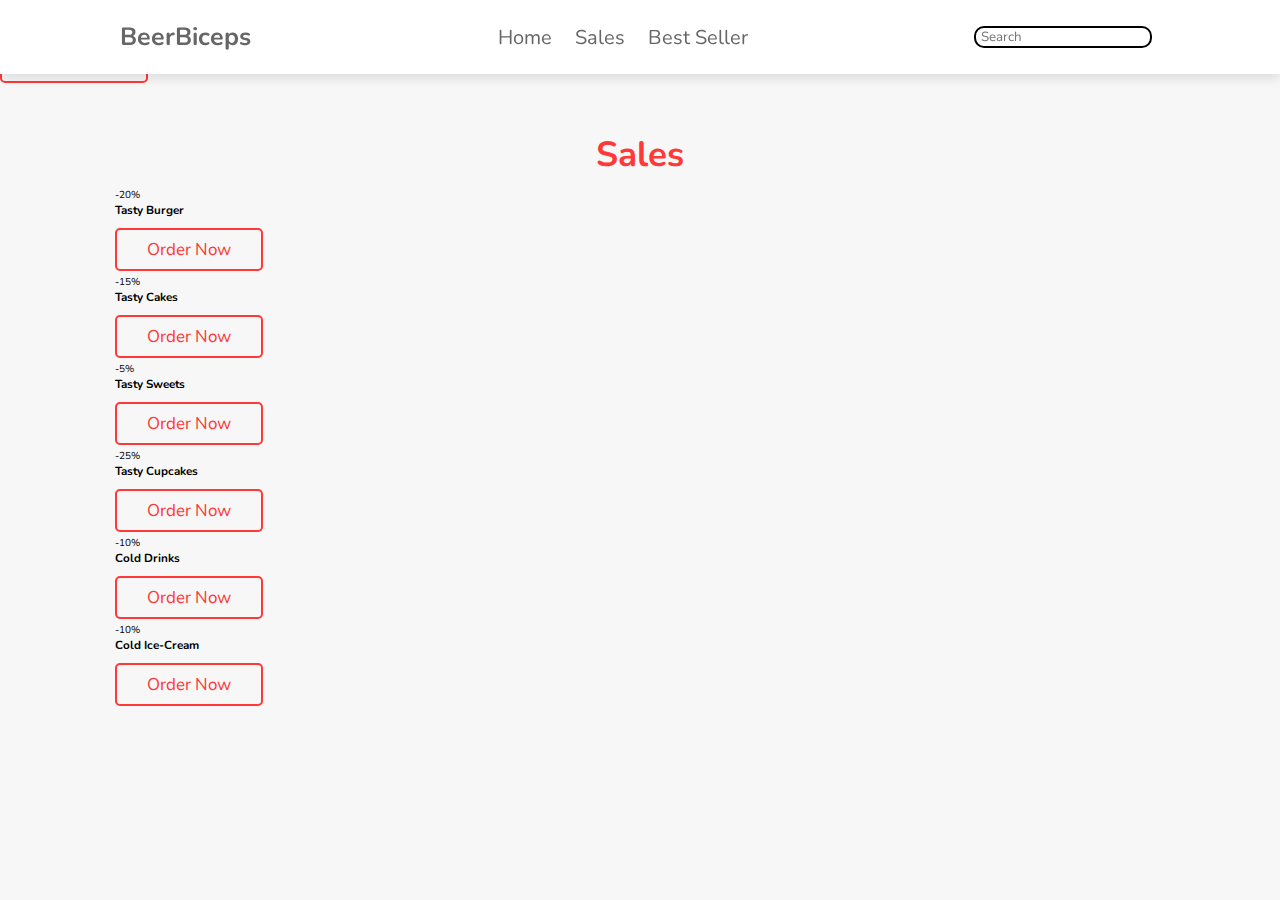
==== index.html @ c5638467 "added html code for sales section" ====
<!DOCTYPE html>
<html lang="en">
<head>
    <meta charset="UTF-8">
    <meta http-equiv="X-UA-Compatible" content="IE=edge">
    <meta name="viewport" content="width=device-width, initial-scale=1.0">
    <title>BeerBiceps</title>

    <!---style.css linked-->
    <link rel="stylesheet" href="style.css">
</head>
<body>
    <!----start of Navbar-->
    <header>

        <a href="#" class="logo"><i class="fas fa-dumbbell"></i>BeerBiceps</a>
    
        <div id="menu-bar" class="fas fa-bars"></div>
     
        <nav class="navbar">
            <a href="#">home</a>
            <a href="#">Sales</a>
            <a href="#">Best Seller</a>
            <a href="#" class="search-mob"> <input type="search" class="search-data" placeholder="Search" required>
                <button type="submit" class="fas fa-search"></button></a>
        </nav>
       
        
            <form action="#">
                <input type="search" class="search-data" placeholder="Search" required>
                <button type="submit" class="fas fa-search"></button>
            </form>
    </header>
    <!----End of Navbar-->

    <!---Start of home section--->
    <div class="content">
        <h3>Lorem ipsum dolor sit.</h3>
        <p>Lorem ipsum dolor sit, amet consectetur adipisicing elit. Voluptas accusamus tempore temporibus rem amet laudantium animi optio voluptatum. Natus obcaecati unde porro nostrum ipsam itaque impedit incidunt rem quisquam eos!</p>
        <a href="#sales" class="btn">order now</a>
    </div>

    <div class="image">
        <img src="images/dumble.png" alt="">
    </div>

</section>

    <!---end of home section-->
    <!-- sales section starts  -->

<section class="sales" id="sales">

    <h1 class="heading"><span>Sales</span></h1>

    <div id="box-container" class="box-container">

        <div class= "box">
            <span class="price"> -20% </span>
            <img src="images/p-1.jpg" alt="">
            <h3>tasty burger</h3>
            <div class="stars">
                <i class="fa fa-star"></i>
                <i class="fa fa-star"></i>
                <i class="fa fa-star"></i>
                <i class="fa fa-star"></i>
                <i class="fa-solid fa-star-half-stroke"></i>
                
            </div>
            <a href="#" class="btn">order now</a>
        </div>
        <div class="box">
            <span class="price"> -15% </span>
            <img src="images/p-1.jpg" alt="">
            <h3>tasty cakes</h3>
            <div class="stars">
                <i class="fas fa-star"></i>
                <i class="fas fa-star"></i>
                <i class="fas fa-star"></i>
                <i class="fas fa-star"></i>
                <i class="fas fa-star"></i>
            </div>
            <a href="#" class="btn">order now</a>
        </div>
        <div class="box">
            <span class="price"> -5% </span>
            <img src="images/p-1.jpg" alt="">
            <h3>tasty sweets</h3>
            <div class="stars">
                <i class="fas fa-star"></i>
                <i class="fas fa-star"></i>
                <i class="fas fa-star"></i>
                <i class="fas fa-star"></i>
                <i class="fa-solid fa-star-half-stroke"></i>
            </div>
            <a href="#" class="btn">order now</a>
        </div>
        <div class="box">
            <span class="price"> -25% </span>
            <img src="images/p-1.jpg" alt="">
            <h3>tasty cupcakes</h3>
            <div class="stars">
                <i class="fas fa-star"></i>
                <i class="fas fa-star"></i>
                <i class="fas fa-star"></i>
                <i class="fa-solid fa-star-half-stroke"></i>
                <i class="far fa-star"></i>
            </div>
            <a href="#" class="btn">order now</a>
        </div>
        <div class="box">
            <span class="price"> -10% </span>
            <img src="images/p-1.jpg" alt="">
            <h3>cold drinks</h3>
            <div class="stars">
                <i class="fas fa-star"></i>
                <i class="fas fa-star"></i>
                <i class="fas fa-star"></i>
                <i class="fas fa-star"></i>
                <i class="fa-solid fa-star-half-stroke"></i>
                
            </div>
            <a href="#" class="btn">order now</a>
        </div>
        <div class="box">
            <span class="price"> -10% </span>
            <img src="images/p-1.jpg" alt="">
            <h3>cold ice-cream</h3>
            <div class="stars">
                <i class="fas fa-star"></i>
                <i class="fas fa-star"></i>
                <i class="fas fa-star"></i>
                <i class="fas fa-star"></i>
                <i class="fas fa-star"></i>
            </div>
            <a href="#" class="btn">order now</a>
        </div>

    </div>

</section>

<!-- sales section ends -->
    <!----app.js linked-->
    <script src="app.js"></script>
</body>
</html>
---- style.css ----
@import url('https://fonts.googleapis.com/css2?family=Nunito:wght@200;300;400;600;700&display=swap');

:root{
  --red:#ff3838;
}

*{
  font-family: 'Nunito', sans-serif;
  margin:0; padding:0;
  box-sizing: border-box;
  outline: none; border:none;
  text-decoration: none;
  text-transform: capitalize;
  transition:all .2s linear;
}

*::selection{
  background:var(--red);
  color:#fff;
}

html{
  font-size: 62.5%;
  overflow-x: hidden;
  scroll-behavior: smooth;
  scroll-padding-top: 6rem;
}

body{
  background:#f7f7f7;
}
/*Start of Navbar*/
section{
  padding:2rem 9%;
}

.heading{
  text-align: center;
  font-size: 3.5rem;
  padding:1rem;
  color:#666;
}

.heading span{
  color:var(--red);
}

.btn{
  display: inline-block;
  padding:.8rem 3rem;
  border:.2rem solid var(--red);
  color:var(--red);
  cursor: pointer;
  font-size: 1.7rem;
  border-radius: .5rem;
  position: relative;
  overflow: hidden;
  z-index: 0;
  margin-top: 1rem;
}

.btn::before{
  content: '';
  position: absolute;
  top:0; right: 0;
  width:0%;
  height:100%;
  background:var(--red);
  transition: .3s linear;
  z-index: -1;
}

.btn:hover::before{
  width:100%;
  left: 0;
}

.btn:hover{
  color:#fff;
}

header{
  position: fixed;
  top:0; left: 0; right:0;
  z-index: 1000;
  display: flex;
  align-items: center;
  justify-content: space-between;
  background:#fff;
  padding:2rem 9%;
  box-shadow: 0 .5rem 1rem rgba(0,0,0,.1);
}

header .logo{
  font-size: 2.5rem;
  font-weight: bolder;
  color:#666;
}

header .logo i{
  padding-right: .5rem;
  color:var(--red);
}

header .navbar a{
  font-size: 2rem;
  margin-left: 2rem;
  color:#666;
}

header .navbar a:hover{
  color:var(--red);
}

#menu-bar{
  font-size: 3rem;
  cursor: pointer;
  color:#666;
  border:.1rem solid #666;
  border-radius: .3rem;
  padding:.5rem 1.5rem;
  display: none;
}
/*Start of Searchbar Styling*/
.navbar .search-mob{
  display: none;
}
.navbar .search-mob button{
  background: none;
  padding: 0 5px;
  cursor: pointer;
}
form .search-data{
  border-radius: 10px;
  border: 2px solid black;
}
form .search-data::placeholder 
{
  font-size: 1em;
  padding: 5px;
}
form button{
background: none;
padding: 0 5px;
cursor: pointer;
}
.search-icon{
  width: 40px;
  text-align: center;
  margin: 0 50px;
  font-size: 18px;
  color: black;
  cursor: pointer;
  display: none;
}
/*End of Navbar*/

/*start of home section*/
.home{
  display: flex;
  flex-wrap: wrap;
  gap:1.5rem;
  min-height: 100vh;
  align-items: center;

  background-size: cover;
  background-position: center;
}

.home .content{
  flex:1 1 40rem;
  padding-top: 6.5rem;
}

.home .image{
  flex:1 1 40rem;
}

.home .image img{
  width:100%;
  padding:1rem;
  animation:float 3s linear infinite;
}

@keyframes float{
  0%, 100%{
    transform: translateY(0rem);
  }
  50%{
    transform: translateY(3rem);
  }
}

.home .content h3{
  font-size: 5rem;
  color:#333;
}

.home .content p{
  font-size: 1.7rem;
  color:#666;
  padding:1rem 0;
}

/*end of home section*/

/*start of media query*/
/* media queries  */

@media(max-width:991px){

  html{
    font-size: 55%;
  }

  header{
    padding:2rem;
  }

  section{
    padding:2rem;
  }
  .search-icon{
    display: block;
  }
  form{
    display: none;
    margin: 0 20px;

  }
  .navbar .search-mob{
    display: block;
  }

}

@media(max-width:768px){

  #menu-bar{
    display: initial;
  }

  header .navbar{
    position: absolute;
    top:100%; left: 0; right:0;
    background: #f7f7f7;
    border-top: .1rem solid rgba(0,0,0,.1);
    clip-path: polygon(0 0, 100% 0, 100% 0, 0 0);
  }

  header .navbar.active{
    clip-path: polygon(0 0, 100% 0, 100% 100%, 0% 100%);
  }

  header .navbar a{
    margin: 1.5rem;
    padding:1.5rem;
    display: block;
    border:.2rem solid rgba(0,0,0,.1);
    border-left:.5rem solid var(--red);
    background:#fff;
  }
  .navbar .search-mob{
    display: block;
  }

}


@media(max-width:450px){

  html{
    font-size: 50%;
  }
.search-icon{
  margin: 0 10px;
}
.navbar .search-mob{
  display: block;

}
.navbar .search-mob button{
  cursor: pointer;
}

}
/*end of media query*/
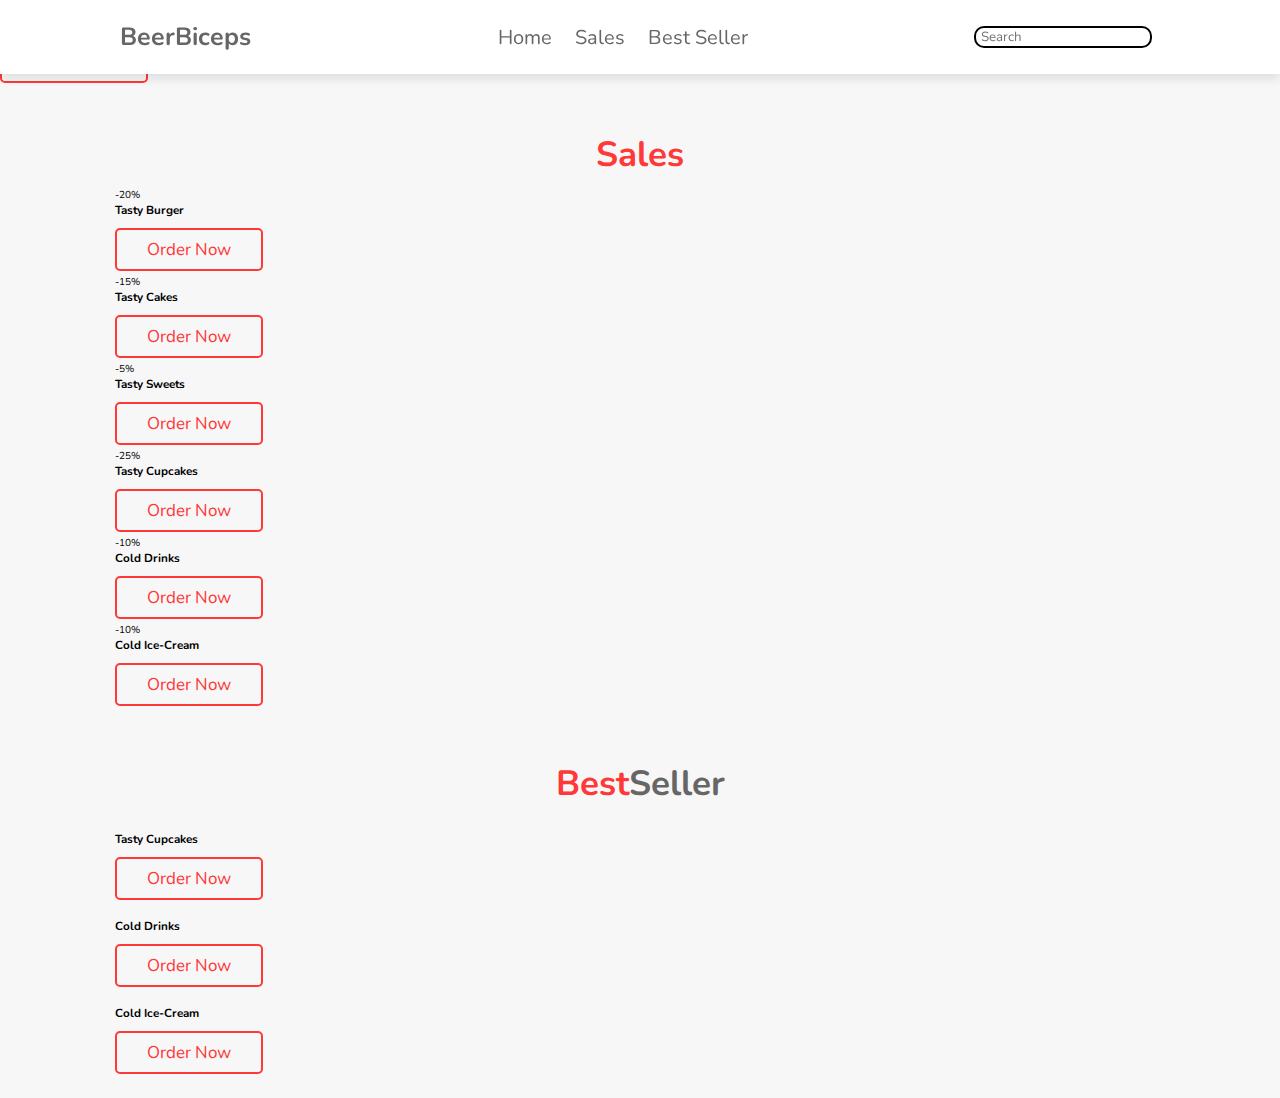
==== commit 5ee16769: "added best seller section" ====
--- a/index.html
+++ b/index.html
@@ -141,6 +141,58 @@
 </section>
 
 <!-- sales section ends -->
+<!-- best seller section starts  -->
+
+<section class="best" id="best">
+    <h1 class="heading"><span>Best</span>Seller</h1>
+
+    <div class="box-container">
+        <div id="reserve" class="box" >
+           
+            <img src="images/popular1.png" alt="" >
+            <h3>tasty cupcakes</h3>
+            <div class="stars">
+                <i class="fas fa-star"></i>
+                <i class="fas fa-star"></i>
+                <i class="fas fa-star"></i>
+                <i class="fas fa-star"></i>
+                <i class="fas fa-star"></i>
+            </div>
+            <a class="btn order">order now</a>
+        </div>
+        <div class="box" >
+          
+            <img src="images/popular2.png" alt="" > 
+            <h3>cold drinks</h3>
+            <div class="stars">
+                <i class="fas fa-star"></i>
+                <i class="fas fa-star"></i>
+                <i class="fas fa-star"></i>
+                <i class="fas fa-star"></i>
+                <i class="fa-solid fa-star-half-stroke"></i>
+                
+            </div>
+            <a class="btn">order now</a>
+        </div>
+        <div class="box" >
+            <img src="images/popular3.png" alt="" >
+            <h3>cold ice-cream</h3>
+            <div class="stars">
+                <i class="fas fa-star"></i>
+                <i class="fas fa-star"></i>
+                <i class="fas fa-star"></i>
+                <i class="fas fa-star"></i>
+                <i class="fas fa-star"></i>
+            </div>
+            <a class="btn">order now</a>
+        </div>
+
+    </div>
+   
+
+</section>
+<!---end of best seller-->
+
     <!----app.js linked-->
     <script src="app.js"></script>
 </body>
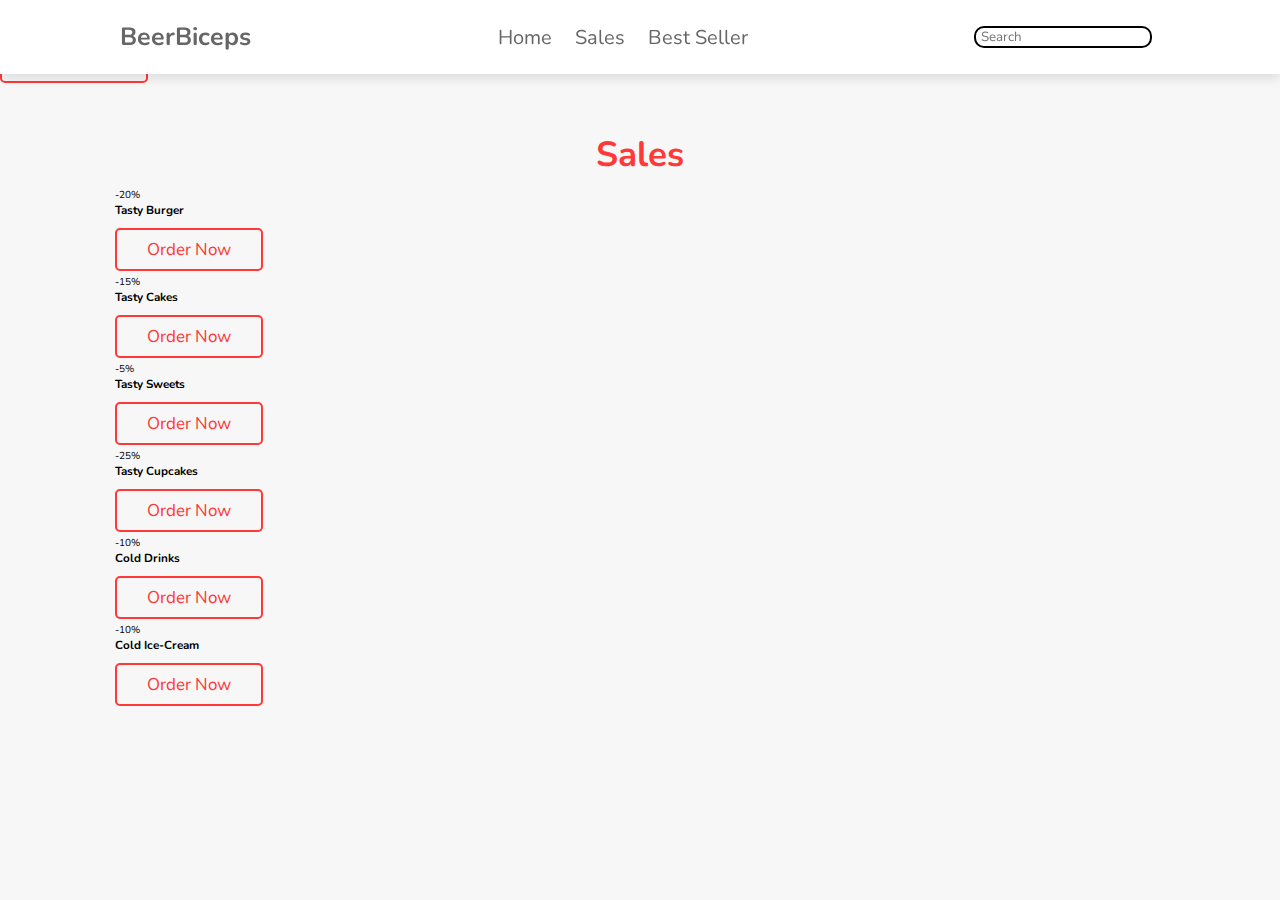
==== commit 5407c02a: "Merge pull request #5 from crystalsedge/master" ====
--- a/index.html
+++ b/index.html
@@ -5,6 +5,8 @@
     <meta http-equiv="X-UA-Compatible" content="IE=edge">
     <meta name="viewport" content="width=device-width, initial-scale=1.0">
     <title>BeerBiceps</title>
+        <!-- font awesome cdn link  -->
+    <link rel="stylesheet" href="https://cdnjs.cloudflare.com/ajax/libs/font-awesome/6.2.0/css/all.min.css" integrity="sha512-xh6O/CkQoPOWDdYTDqeRdPCVd1SpvCA9XXcUnZS2FmJNp1coAFzvtCN9BmamE+4aHK8yyUHUSCcJHgXloTyT2A==" crossorigin="anonymous" referrerpolicy="no-referrer" />
 
     <!---style.css linked-->
     <link rel="stylesheet" href="style.css">
@@ -141,57 +143,6 @@
 </section>
 
 <!-- sales section ends -->
-<!-- best seller section starts  -->
-
-<section class="best" id="best">
-    <h1 class="heading"><span>Best</span>Seller</h1>
-
-    <div class="box-container">
-        <div id="reserve" class="box" >
-           
-            <img src="images/popular1.png" alt="" >
-            <h3>tasty cupcakes</h3>
-            <div class="stars">
-                <i class="fas fa-star"></i>
-                <i class="fas fa-star"></i>
-                <i class="fas fa-star"></i>
-                <i class="fas fa-star"></i>
-                <i class="fas fa-star"></i>
-            </div>
-            <a class="btn order">order now</a>
-        </div>
-        <div class="box" >
-          
-            <img src="images/popular2.png" alt="" > 
-            <h3>cold drinks</h3>
-            <div class="stars">
-                <i class="fas fa-star"></i>
-                <i class="fas fa-star"></i>
-                <i class="fas fa-star"></i>
-                <i class="fas fa-star"></i>
-                <i class="fa-solid fa-star-half-stroke"></i>
-                
-            </div>
-            <a class="btn">order now</a>
-        </div>
-        <div class="box" >
-            <img src="images/popular3.png" alt="" >
-            <h3>cold ice-cream</h3>
-            <div class="stars">
-                <i class="fas fa-star"></i>
-                <i class="fas fa-star"></i>
-                <i class="fas fa-star"></i>
-                <i class="fas fa-star"></i>
-                <i class="fas fa-star"></i>
-            </div>
-            <a class="btn">order now</a>
-        </div>
-
-    </div>
-   
-
-</section>
-<!---end of best seller-->
 
     <!----app.js linked-->
     <script src="app.js"></script>
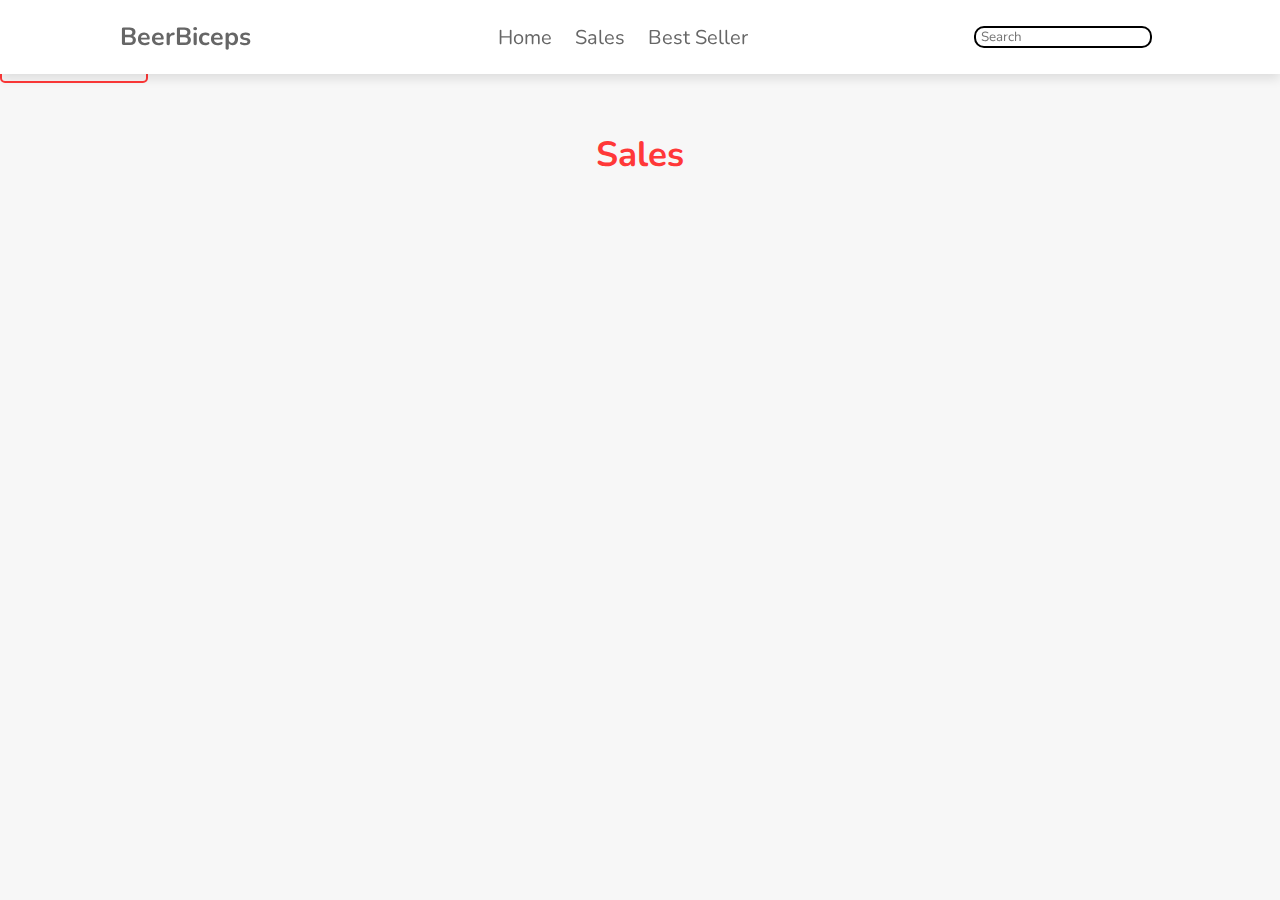
==== commit 7474cc5d: "deleted all the product details to replace it with json" ====
--- a/index.html
+++ b/index.html
@@ -51,92 +51,12 @@
     <!---end of home section-->
     <!-- sales section starts  -->
 
-<section class="sales" id="sales">
+<section class="sales">
 
     <h1 class="heading"><span>Sales</span></h1>
 
-    <div id="box-container" class="box-container">
+    <div class="box-container">
 
-        <div class= "box">
-            <span class="price"> -20% </span>
-            <img src="images/p-1.jpg" alt="">
-            <h3>tasty burger</h3>
-            <div class="stars">
-                <i class="fa fa-star"></i>
-                <i class="fa fa-star"></i>
-                <i class="fa fa-star"></i>
-                <i class="fa fa-star"></i>
-                <i class="fa-solid fa-star-half-stroke"></i>
-                
-            </div>
-            <a href="#" class="btn">order now</a>
-        </div>
-        <div class="box">
-            <span class="price"> -15% </span>
-            <img src="images/p-1.jpg" alt="">
-            <h3>tasty cakes</h3>
-            <div class="stars">
-                <i class="fas fa-star"></i>
-                <i class="fas fa-star"></i>
-                <i class="fas fa-star"></i>
-                <i class="fas fa-star"></i>
-                <i class="fas fa-star"></i>
-            </div>
-            <a href="#" class="btn">order now</a>
-        </div>
-        <div class="box">
-            <span class="price"> -5% </span>
-            <img src="images/p-1.jpg" alt="">
-            <h3>tasty sweets</h3>
-            <div class="stars">
-                <i class="fas fa-star"></i>
-                <i class="fas fa-star"></i>
-                <i class="fas fa-star"></i>
-                <i class="fas fa-star"></i>
-                <i class="fa-solid fa-star-half-stroke"></i>
-            </div>
-            <a href="#" class="btn">order now</a>
-        </div>
-        <div class="box">
-            <span class="price"> -25% </span>
-            <img src="images/p-1.jpg" alt="">
-            <h3>tasty cupcakes</h3>
-            <div class="stars">
-                <i class="fas fa-star"></i>
-                <i class="fas fa-star"></i>
-                <i class="fas fa-star"></i>
-                <i class="fa-solid fa-star-half-stroke"></i>
-                <i class="far fa-star"></i>
-            </div>
-            <a href="#" class="btn">order now</a>
-        </div>
-        <div class="box">
-            <span class="price"> -10% </span>
-            <img src="images/p-1.jpg" alt="">
-            <h3>cold drinks</h3>
-            <div class="stars">
-                <i class="fas fa-star"></i>
-                <i class="fas fa-star"></i>
-                <i class="fas fa-star"></i>
-                <i class="fas fa-star"></i>
-                <i class="fa-solid fa-star-half-stroke"></i>
-                
-            </div>
-            <a href="#" class="btn">order now</a>
-        </div>
-        <div class="box">
-            <span class="price"> -10% </span>
-            <img src="images/p-1.jpg" alt="">
-            <h3>cold ice-cream</h3>
-            <div class="stars">
-                <i class="fas fa-star"></i>
-                <i class="fas fa-star"></i>
-                <i class="fas fa-star"></i>
-                <i class="fas fa-star"></i>
-                <i class="fas fa-star"></i>
-            </div>
-            <a href="#" class="btn">order now</a>
-        </div>
 
     </div>
 
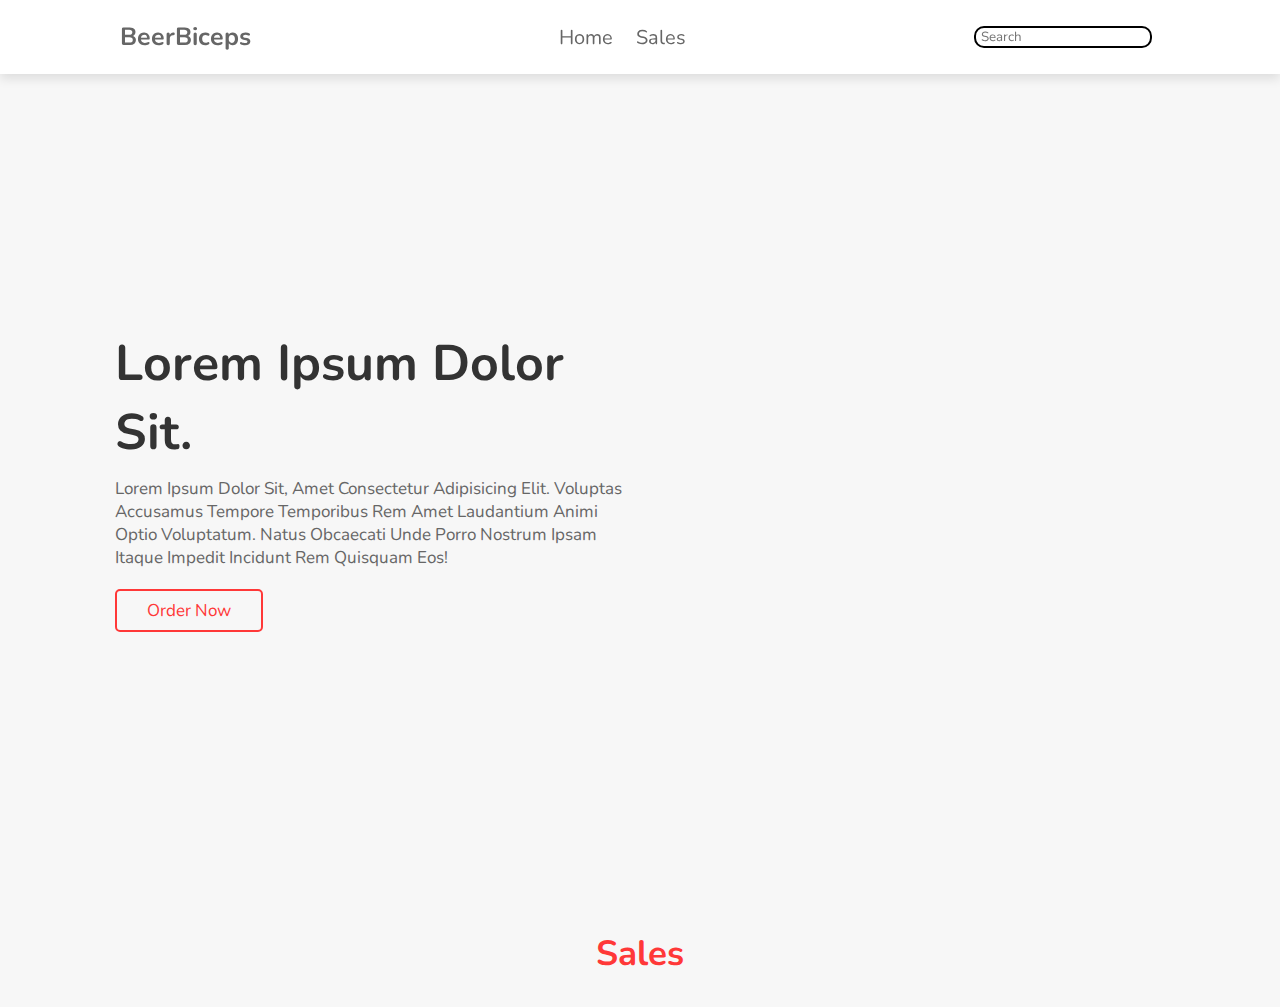
==== commit 891a058f: "added section class & added" ====
--- a/index.html
+++ b/index.html
@@ -10,6 +10,9 @@
 
     <!---style.css linked-->
     <link rel="stylesheet" href="style.css">
+
+       <!---jquery cdn link-->
+       <script src="https://code.jquery.com/jquery-3.6.1.min.js" integrity="sha256-o88AwQnZB+VDvE9tvIXrMQaPlFFSUTR+nldQm1LuPXQ=" crossorigin="anonymous"></script>
 </head>
 <body>
     <!----start of Navbar-->
@@ -20,9 +23,8 @@
         <div id="menu-bar" class="fas fa-bars"></div>
      
         <nav class="navbar">
-            <a href="#">home</a>
-            <a href="#">Sales</a>
-            <a href="#">Best Seller</a>
+            <a href="#home">home</a>
+            <a href="#sales">Sales</a>
             <a href="#" class="search-mob"> <input type="search" class="search-data" placeholder="Search" required>
                 <button type="submit" class="fas fa-search"></button></a>
         </nav>
@@ -36,6 +38,8 @@
     <!----End of Navbar-->
 
     <!---Start of home section--->
+
+    <section class="home" id="home">
     <div class="content">
         <h3>Lorem ipsum dolor sit.</h3>
         <p>Lorem ipsum dolor sit, amet consectetur adipisicing elit. Voluptas accusamus tempore temporibus rem amet laudantium animi optio voluptatum. Natus obcaecati unde porro nostrum ipsam itaque impedit incidunt rem quisquam eos!</p>
--- a/style.css
+++ b/style.css
@@ -162,7 +162,6 @@
   gap:1.5rem;
   min-height: 100vh;
   align-items: center;
-
   background-size: cover;
   background-position: center;
 }
@@ -203,6 +202,62 @@
 }
 
 /*end of home section*/
+
+/*start of sales section*/
+#sales .box-container{
+  display: flex;
+  flex-direction: row;
+  justify-content: space-around;
+  flex-flow: wrap;
+  gap:1.5rem;
+  width: 100%;
+  height: auto;
+}
+
+#sales .box-container .box{
+  width: 33%;
+  box-sizing: border-box;
+  padding:2rem;
+  background:#fff;
+  border:1px solid rgba(0,0,0,0.3);
+  border-radius: 1rem;
+  text-align: center;
+  flex:0 0 30rem;
+  
+}
+
+#sales .box-container .box img{
+  height:25rem;
+  object-fit: cover;
+  width:100%;
+  border-radius: .5rem;
+}
+
+#sales .box-container .box .price{
+  position: absolute;
+  /* top:3rem; left:3rem; */
+  background:var(--red);
+  color:#fff;
+  font-size: 2rem;
+  padding:.5rem 1rem;
+  border-radius: .5rem;
+}
+
+#sales .box-container .box h3{
+  color:#333;
+  font-size: 2.5rem;
+  padding-top: 1rem;
+}
+
+#sales .box-container .box .stars i{
+  color:gold;
+  font-size: 1.7rem;
+  padding:1rem .1rem;
+}
+
+
+/*end of sales section*/
+
 
 /*start of media query*/
 /* media queries  */
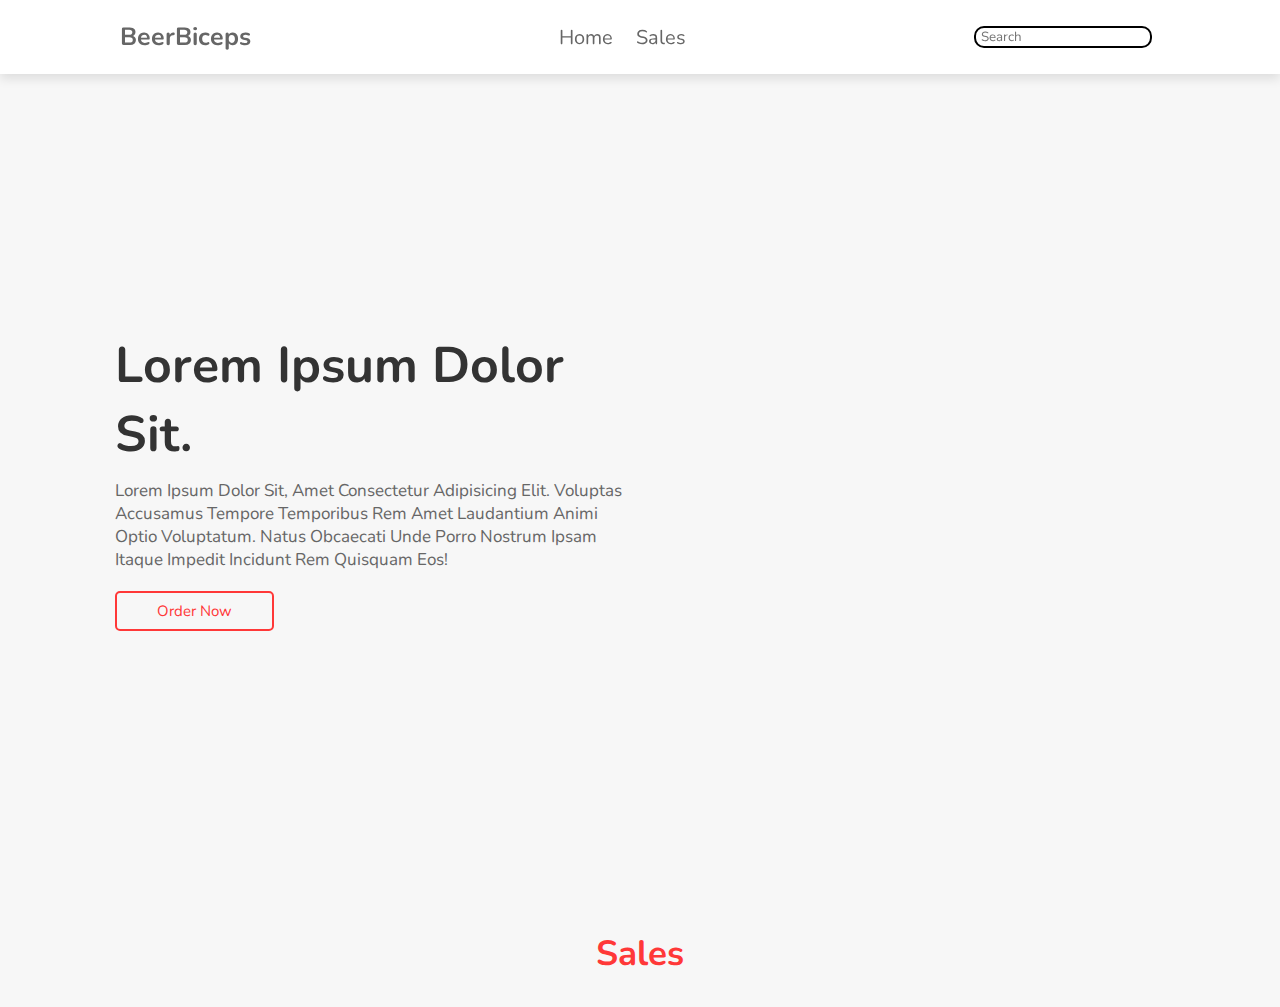
==== commit 4cafbd4a: "added register html file" ====
--- a/index.html
+++ b/index.html
@@ -4,15 +4,17 @@
     <meta charset="UTF-8">
     <meta http-equiv="X-UA-Compatible" content="IE=edge">
     <meta name="viewport" content="width=device-width, initial-scale=1.0">
-    <title>BeerBiceps</title>
-        <!-- font awesome cdn link  -->
+    <link rel="shortcut icon" href="Images/favicon.ico" type="image/x-icon">
+    <title>BeerBiceps - Home</title>
+    <!-- font awesome cdn link  -->
     <link rel="stylesheet" href="https://cdnjs.cloudflare.com/ajax/libs/font-awesome/6.2.0/css/all.min.css" integrity="sha512-xh6O/CkQoPOWDdYTDqeRdPCVd1SpvCA9XXcUnZS2FmJNp1coAFzvtCN9BmamE+4aHK8yyUHUSCcJHgXloTyT2A==" crossorigin="anonymous" referrerpolicy="no-referrer" />
 
-    <!---style.css linked-->
-    <link rel="stylesheet" href="style.css">
+    <!-- linked css file  -->
+    <link rel="stylesheet" href="styles/style.css">
 
-       <!---jquery cdn link-->
-       <script src="https://code.jquery.com/jquery-3.6.1.min.js" integrity="sha256-o88AwQnZB+VDvE9tvIXrMQaPlFFSUTR+nldQm1LuPXQ=" crossorigin="anonymous"></script>
+    <!---jquery cdn link-->
+    <script src="https://code.jquery.com/jquery-3.6.1.min.js" integrity="sha256-o88AwQnZB+VDvE9tvIXrMQaPlFFSUTR+nldQm1LuPXQ=" crossorigin="anonymous"></script>
+
 </head>
 <body>
     <!----start of Navbar-->
@@ -31,7 +33,7 @@
        
         
             <form action="#">
-                <input type="search" class="search-data" placeholder="Search" required>
+                <input type="search" id="search-data" class="search-data" placeholder="Search" required>
                 <button type="submit" class="fas fa-search"></button>
             </form>
     </header>
@@ -47,7 +49,7 @@
     </div>
 
     <div class="image">
-        <img src="images/dumble.png" alt="">
+        <img src="Images/dumble.png" alt="">
     </div>
 
 </section>
@@ -55,7 +57,7 @@
     <!---end of home section-->
     <!-- sales section starts  -->
 
-<section class="sales">
+<section id="sales">
 
     <h1 class="heading"><span>Sales</span></h1>
 
--- a/styles/style.css
+++ b/styles/style.css
@@ -0,0 +1,342 @@
+@import url('https://fonts.googleapis.com/css2?family=Nunito:wght@200;300;400;600;700&display=swap');
+
+:root{
+  --red:#ff3838;
+}
+
+*{
+  font-family: 'Nunito', sans-serif;
+  margin:0; padding:0;
+  box-sizing: border-box;
+  outline: none; border:none;
+  text-decoration: none;
+  text-transform: capitalize;
+  transition:all .2s linear;
+}
+
+*::selection{
+  background:var(--red);
+  color:#fff;
+}
+
+html{
+  font-size: 62.5%;
+  overflow-x: hidden;
+  scroll-behavior: smooth;
+  scroll-padding-top: 6rem;
+}
+
+body{
+  background:#f7f7f7;
+}
+/*Start of Navbar*/
+section{
+  padding:2rem 9%;
+}
+
+.heading{
+  text-align: center;
+  font-size: 3.5rem;
+  padding:1rem;
+  color:#666;
+}
+
+.heading span{
+  color:var(--red);
+}
+
+.btn{
+  display: inline-block;
+  padding:.8rem 4rem;
+  border:.2rem solid var(--red);
+  color:var(--red);
+  cursor: pointer;
+  font-size: 1.5rem;
+  border-radius: .5rem;
+  position: relative;
+  overflow: hidden;
+  z-index: 0;
+  margin-top: 1rem;
+}
+
+.btn::before{
+  content: '';
+  position: absolute;
+  top:0; right: 0;
+  width:0%;
+  height:100%;
+  background:var(--red);
+  transition: .3s linear;
+  z-index: -1;
+}
+
+.btn:hover::before{
+  width:100%;
+  left: 0;
+}
+
+.btn:hover{
+  color:#fff;
+}
+
+header{
+  position: fixed;
+  top:0; left: 0; right:0;
+  z-index: 1000;
+  display: flex;
+  align-items: center;
+  justify-content: space-between;
+  background:#fff;
+  padding:2rem 9%;
+  box-shadow: 0 .5rem 1rem rgba(0,0,0,.1);
+}
+
+header .logo{
+  font-size: 2.5rem;
+  font-weight: bolder;
+  color:#666;
+}
+
+header .logo i{
+  padding-right: .5rem;
+  color:var(--red);
+}
+
+header .navbar a{
+  font-size: 2rem;
+  margin-left: 2rem;
+  color:#666;
+}
+
+header .navbar a:hover{
+  color:var(--red);
+}
+
+#menu-bar{
+  font-size: 3rem;
+  cursor: pointer;
+  color:#666;
+  border:.1rem solid #666;
+  border-radius: .3rem;
+  padding:.5rem 1.5rem;
+  display: none;
+}
+/*Start of Searchbar Styling*/
+.navbar .search-mob{
+  display: none;
+}
+.navbar .search-mob button{
+  background: none;
+  padding: 0 5px;
+  cursor: pointer;
+}
+form .search-data{
+  border-radius: 10px;
+  border: 2px solid black;
+}
+form .search-data::placeholder 
+{
+  font-size: 1em;
+  padding: 5px;
+}
+form button{
+background: none;
+padding: 0 5px;
+cursor: pointer;
+}
+.search-icon{
+  width: 40px;
+  text-align: center;
+  margin: 0 50px;
+  font-size: 18px;
+  color: black;
+  cursor: pointer;
+  display: none;
+}
+/*End of Navbar*/
+
+/*start of home section*/
+.home{
+  display: flex;
+  flex-wrap: wrap;
+  gap:1.5rem;
+  min-height: 100vh;
+  align-items: center;
+  background-size: cover;
+  background-position: center;
+}
+
+.home .content{
+  flex:1 1 40rem;
+  padding-top: 6.5rem;
+}
+
+.home .image{
+  flex:1 1 40rem;
+}
+
+.home .image img{
+  width:100%;
+  padding:1rem;
+  animation:float 3s linear infinite;
+}
+
+@keyframes float{
+  0%, 100%{
+    transform: translateY(0rem);
+  }
+  50%{
+    transform: translateY(3rem);
+  }
+}
+
+.home .content h3{
+  font-size: 5rem;
+  color:#333;
+}
+
+.home .content p{
+  font-size: 1.7rem;
+  color:#666;
+  padding:1rem 0;
+}
+
+/*end of home section*/
+
+/*start of sales section*/
+#sales .box-container{
+  display: flex;
+  flex-direction: row;
+  justify-content: space-around;
+  flex-flow: wrap;
+  gap:1.5rem;
+  width: 100%;
+  height: auto;
+}
+
+#sales .box-container .box{
+  width: 33%;
+  box-sizing: border-box;
+  padding:2rem;
+  background:#fff;
+  border:1px solid rgba(0,0,0,0.3);
+  border-radius: 1rem;
+  text-align: center;
+  flex:0 0 30rem;
+  
+}
+
+#sales .box-container .box img{
+  height:25rem;
+  object-fit: cover;
+  width:100%;
+  border-radius: .5rem;
+}
+
+#sales .box-container .box .price{
+  position: absolute;
+  /* top:3rem; left:3rem; */
+  background:var(--red);
+  color:#fff;
+  font-size: 2rem;
+  padding:.5rem 1rem;
+  border-radius: .5rem;
+}
+
+#sales .box-container .box h3{
+  color:#333;
+  font-size: 2.5rem;
+  padding-top: 1rem;
+}
+
+#sales .box-container .box .stars i{
+  color:gold;
+  font-size: 1.7rem;
+  padding:1rem .1rem;
+}
+
+
+/*end of sales section*/
+
+
+/*start of media query*/
+/* media queries  */
+
+@media(max-width:991px){
+
+  html{
+    font-size: 55%;
+  }
+
+  header{
+    padding:2rem;
+  }
+
+  section{
+    padding:2rem;
+  }
+  .search-icon{
+    display: block;
+  }
+  form{
+    display: none;
+    margin: 0 20px;
+
+  }
+  .navbar .search-mob{
+    display: block;
+  }
+
+}
+
+@media(max-width:768px){
+
+  #menu-bar{
+    display: initial;
+  }
+
+  header .navbar{
+    position: absolute;
+    top:100%; left: 0; right:0;
+    background: #f7f7f7;
+    border-top: .1rem solid rgba(0,0,0,.1);
+    clip-path: polygon(0 0, 100% 0, 100% 0, 0 0);
+  }
+
+  header .navbar.active{
+    clip-path: polygon(0 0, 100% 0, 100% 100%, 0% 100%);
+  }
+
+  header .navbar a{
+    margin: 1.5rem;
+    padding:1.5rem;
+    display: block;
+    border:.2rem solid rgba(0,0,0,.1);
+    border-left:.5rem solid var(--red);
+    background:#fff;
+  }
+  .navbar .search-mob{
+    display: block;
+  }
+
+}
+
+
+@media(max-width:450px){
+
+  html{
+    font-size: 50%;
+  }
+.search-icon{
+  margin: 0 10px;
+}
+.navbar .search-mob{
+  display: block;
+
+}
+.navbar .search-mob button{
+  cursor: pointer;
+}
+
+}
+/*end of media query*/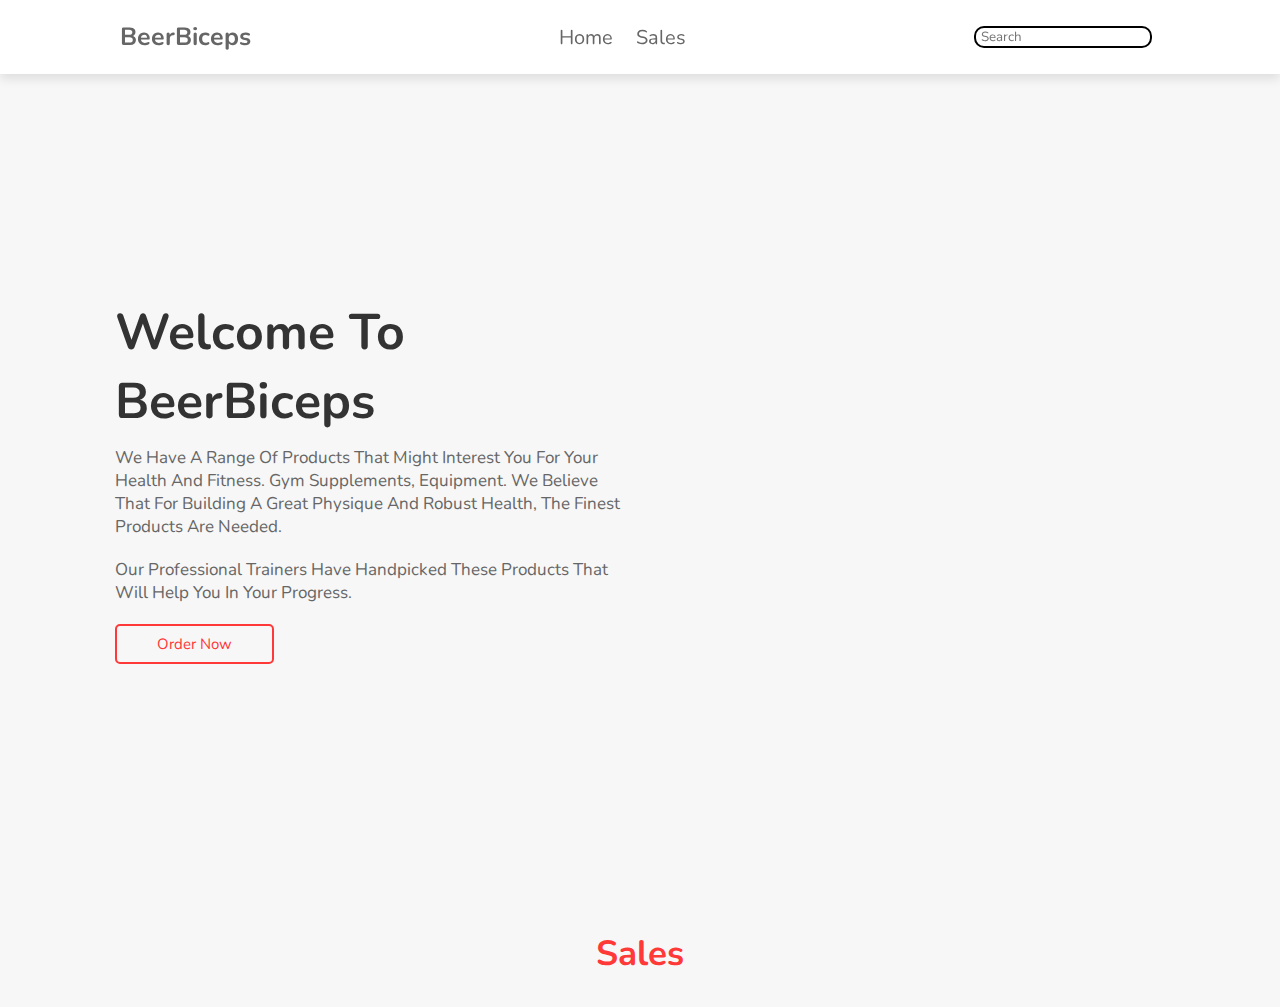
==== commit 69a36be0: "resolved video loading issue" ====
--- a/index.html
+++ b/index.html
@@ -27,7 +27,7 @@
         <nav class="navbar">
             <a href="#home">home</a>
             <a href="#sales">Sales</a>
-            <a href="#" class="search-mob"> <input type="search" class="search-data" placeholder="Search" required>
+            <a class="search-mob"> <input type="search" id="search-dat" class="search-data" placeholder="Search" required>
                 <button type="submit" class="fas fa-search"></button></a>
         </nav>
        
@@ -43,8 +43,10 @@
 
     <section class="home" id="home">
     <div class="content">
-        <h3>Lorem ipsum dolor sit.</h3>
-        <p>Lorem ipsum dolor sit, amet consectetur adipisicing elit. Voluptas accusamus tempore temporibus rem amet laudantium animi optio voluptatum. Natus obcaecati unde porro nostrum ipsam itaque impedit incidunt rem quisquam eos!</p>
+        <h3>Welcome to BeerBiceps</h3>
+        <p>We have a range of products that might interest you for your health and fitness. Gym supplements, equipment. We believe that for building a great physique and robust health, the finest products are needed.
+        </p>
+        <p>Our professional trainers have handpicked these products that will help you in your progress.</p>
         <a href="#sales" class="btn">order now</a>
     </div>
 
